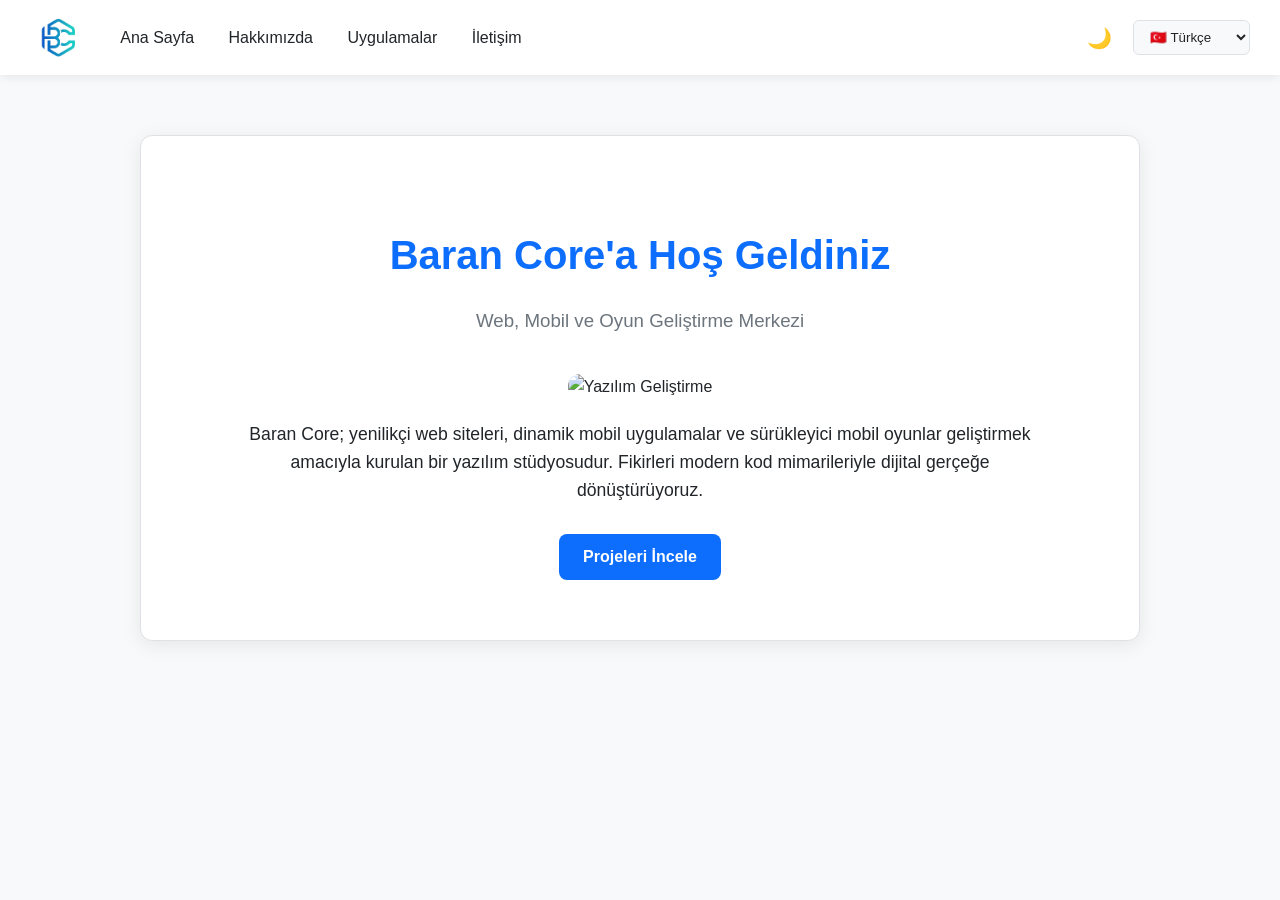
==== index.html @ 16b70297 "Add files via upload" ====
<!DOCTYPE html>
<html lang="tr">
<head>
    <meta charset="UTF-8">
    <meta name="viewport" content="width=device-width, initial-scale=1.0">
    <title>Baran Core</title>
    <link rel="stylesheet" href="style.css">
    <link rel="stylesheet" href="https://cdnjs.cloudflare.com/ajax/libs/font-awesome/6.4.0/css/all.min.css">
</head>
<body>

    <div id="loader">
        <img src="image_d8765c.png" alt="Baran Core Yükleniyor" class="loader-logo">
    </div>

    <nav>
        <div class="nav-sol">
            <a href="index.html">
                <img src="image_d8765c.png" alt="Baran Core Logo" class="nav-logo">
            </a>
            <div class="menu-linkleri">
                <a href="index.html" data-dil="ana_sayfa">Ana Sayfa</a>
                <a href="hakkimizda.html" data-dil="hakkimizda">Hakkımızda</a>
                <a href="uygulamalar.html" data-dil="uygulamalar">Uygulamalar</a>
                <a href="iletisim.html" data-dil="iletisim">İletişim</a>
            </div>
        </div>
        
        <div class="ayarlar">
            <button id="tema-butonu">🌙</button>
            <select id="dil-secici">
                <option value="tr">🇹🇷 Türkçe</option>
                <option value="en">🇬🇧 English</option>
                <option value="de">🇩🇪 Deutsch</option>
                <option value="ru">🇷🇺 Русский</option>
                <option value="zh">🇨🇳 中文</option>
            </select>
        </div>
    </nav>

    <div class="container">
        <div class="kart" style="text-align: center; padding: 60px 30px;">
            <h1 data-dil="baslik" style="font-size: 2.5em; margin-bottom: 10px; color: var(--mavi-vurgu);">Baran Core'a Hoş Geldiniz</h1>
            <h3 data-dil="alt_baslik" style="font-weight: 400; color: var(--metin-soluk);">Web, Mobil ve Oyun Geliştirme Merkezi</h3>
            
            <!-- GÖRSEL YAZILIM/MOBİL ODAKLI BİR FOTOĞRAFLA DEĞİŞTİRİLDİ -->
            <img src="https://images.unsplash.com/photo-1551288049-bebda4e38f71?auto=format&fit=crop&w=1000&q=80" alt="Yazılım Geliştirme" class="icerik-gorseli">
            
            <p data-dil="metin1" style="font-size: 1.1em; max-width: 800px; margin: 0 auto 30px;">
                Baran Core; yenilikçi web siteleri, dinamik mobil uygulamalar ve sürükleyici mobil oyunlar geliştirmek amacıyla kurulan bir yazılım stüdyosudur. Fikirleri modern kod mimarileriyle dijital gerçeğe dönüştürüyoruz.
            </p>
            <a href="uygulamalar.html" class="buton" data-dil="incele_buton">Projeleri İncele</a>
        </div>
    </div>

    <script src="script.js"></script>
</body>
</html>
---- style.css ----
/* Temel Renkler ve Değişkenler (Aydınlık Mod) */
:root {
    --arkaplan: #f8f9fa;
    --kutu-arkaplan: #ffffff;
    --metin: #212529;
    --metin-soluk: #6c757d;
    --mavi-vurgu: #0d6efd;
    --mavi-koyu: #0a58ca;
    --cerceve: #dee2e6;
    --golge: rgba(0, 0, 0, 0.08);
}

/* Karanlık Mod Renkleri */
body.dark-mode {
    --arkaplan: #121212;
    --kutu-arkaplan: #1e1e1e;
    --metin: #e9ecef;
    --metin-soluk: #adb5bd;
    --mavi-vurgu: #3d8bfd;
    --mavi-koyu: #6ea8fe;
    --cerceve: #343a40;
    --golge: rgba(0, 0, 0, 0.5);
}

/* Genel Ayarlar */
body {
    margin: 0;
    padding: 0;
    font-family: 'Segoe UI', Roboto, Helvetica, Arial, sans-serif;
    background-color: var(--arkaplan);
    color: var(--metin);
    transition: background-color 0.3s ease, color 0.3s ease;
    line-height: 1.6;
}

/* Üst Menü (Navbar) */
nav {
    background-color: var(--kutu-arkaplan);
    box-shadow: 0 2px 10px var(--golge);
    padding: 15px 30px;
    display: flex;
    justify-content: space-between;
    align-items: center;
    position: sticky;
    top: 0;
    z-index: 1000;
}

/* --- YENİ EKLENENLER: LOGO VE AÇILIŞ ANİMASYONU --- */
/* Menüdeki Sol Kısım (Logo ve Linkleri Yanyana Tutar) */
.nav-sol {
    display: flex;
    align-items: center;
    gap: 20px;
}

/* Menüdeki Logonun Boyutu */
.nav-logo {
    height: 45px;
    vertical-align: middle;
    transition: transform 0.3s ease;
}

.nav-logo:hover {
    transform: scale(1.05); /* Üzerine gelince hafif büyür */
}

/* Sayfa Açılış Animasyonu (Yükleme Ekranı) */
#loader {
    position: fixed;
    top: 0;
    left: 0;
    width: 100%;
    height: 100vh;
    background-color: var(--arkaplan);
    display: flex;
    justify-content: center;
    align-items: center;
    z-index: 9999; /* Her şeyin en üstünde görünür */
    transition: opacity 0.6s ease, visibility 0.6s ease;
}

/* Açılıştaki Logonun Nefes Alma Efekti */
.loader-logo {
    width: 150px;
    animation: nefes-al 1.5s infinite ease-in-out;
}

@keyframes nefes-al {
    0% { transform: scale(0.9); opacity: 0.7; }
    50% { transform: scale(1.1); opacity: 1; }
    100% { transform: scale(0.9); opacity: 0.7; }
}

.menu-linkleri a {
    text-decoration: none;
    color: var(--metin);
    margin: 0 15px;
    font-weight: 500;
    transition: color 0.2s ease;
    /* SAYFA GEÇİŞİ İÇİN DÜZENLEME */
    cursor: pointer;
}

.menu-linkleri a:hover {
    color: var(--mavi-vurgu);
}

/* Gece Modu ve Dil Seçici */
.ayarlar {
    display: flex;
    align-items: center;
    gap: 15px;
}

select {
    padding: 8px 12px;
    border-radius: 6px;
    border: 1px solid var(--cerceve);
    background-color: var(--arkaplan);
    color: var(--metin);
    cursor: pointer;
    font-family: inherit;
}

button#tema-butonu {
    background: none;
    border: none;
    font-size: 20px;
    cursor: pointer;
    color: var(--metin);
}

/* İçerik Konteyneri */
.container {
    max-width: 1000px;
    margin: 40px auto;
    padding: 20px;
}

/* Modern Kart Yapısı */
.kart {
    background-color: var(--kutu-arkaplan);
    border-radius: 12px;
    padding: 30px;
    box-shadow: 0 4px 20px var(--golge);
    margin-bottom: 30px;
    border: 1px solid var(--cerceve);
}

/* Butonlar */
.buton {
    display: inline-block;
    background-color: var(--mavi-vurgu);
    color: #fff !important;
    padding: 10px 24px;
    border-radius: 8px;
    text-decoration: none;
    font-weight: bold;
    transition: background-color 0.2s ease, transform 0.1s ease;
}

.buton:hover {
    background-color: var(--mavi-koyu);
    transform: translateY(-2px);
}

/* Uygulamalar Izgarası */
.uygulama-grid {
    display: flex;
    flex-wrap: wrap;
    gap: 20px;
}

.uygulama-karti {
    flex: 1 1 300px;
    background-color: var(--kutu-arkaplan);
    border-radius: 12px;
    overflow: hidden;
    box-shadow: 0 4px 15px var(--golge);
    border: 1px solid var(--cerceve);
    transition: transform 0.2s ease;
}

.uygulama-karti:hover {
    transform: translateY(-5px);
}

.uygulama-gorsel {
    width: 100%;
    height: 180px;
    object-fit: cover;
}

.uygulama-icerik {
    padding: 20px;
}

.uygulama-icerik h3 { margin-top: 0; }
.uygulama-icerik p { color: var(--metin-soluk); font-size: 14px; }

/* Resimler */
.icerik-gorseli {
    width: 100%;
    border-radius: 12px;
    margin: 20px 0;
}
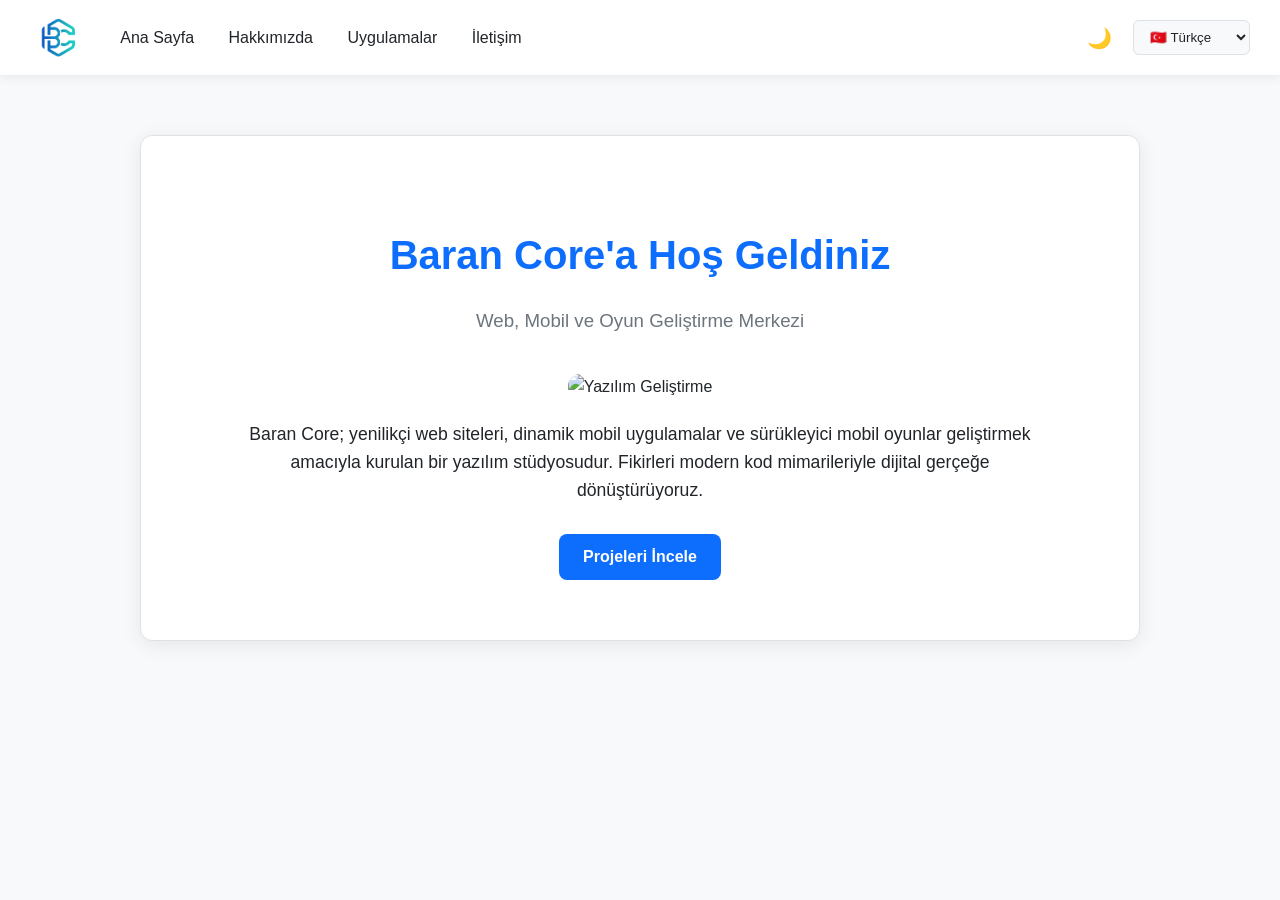
==== commit 441d352c: "Add files via upload" ====
--- a/index.html
+++ b/index.html
@@ -14,20 +14,22 @@
     </div>
 
     <nav>
-        <div class="nav-sol">
-            <a href="index.html">
-                <img src="image_d8765c.png" alt="Baran Core Logo" class="nav-logo">
-            </a>
-            <div class="menu-linkleri">
-                <a href="index.html" data-dil="ana_sayfa">Ana Sayfa</a>
-                <a href="hakkimizda.html" data-dil="hakkimizda">Hakkımızda</a>
-                <a href="uygulamalar.html" data-dil="uygulamalar">Uygulamalar</a>
-                <a href="iletisim.html" data-dil="iletisim">İletişim</a>
-            </div>
+    <div class="nav-sol">
+        <a href="index.html">
+            <img src="image_d8765c.png" alt="Logo" class="nav-logo">
+        </a>
+        <!-- Hamburger Butonu -->
+        <button class="hamburger" id="hamburger-btn">☰</button>
+        
+        <div class="menu-linkleri" id="mobil-menu">
+            <a href="index.html" data-dil="ana_sayfa">Ana Sayfa</a>
+            <a href="hakkimizda.html" data-dil="hakkimizda">Hakkımızda</a>
+            <a href="uygulamalar.html" data-dil="uygulamalar">Uygulamalar</a>
+            <a href="iletisim.html" data-dil="iletisim">İletişim</a>
         </div>
-        
-        <div class="ayarlar">
-            <button id="tema-butonu">🌙</button>
+    </div>
+    <div class="ayarlar">
+        <button id="tema-butonu">🌙</button>
             <select id="dil-secici">
                 <option value="tr">🇹🇷 Türkçe</option>
                 <option value="en">🇬🇧 English</option>
@@ -35,7 +37,7 @@
                 <option value="ru">🇷🇺 Русский</option>
                 <option value="zh">🇨🇳 中文</option>
             </select>
-        </div>
+    </div>
     </nav>
 
     <div class="container">
--- a/style.css
+++ b/style.css
@@ -204,4 +204,32 @@
     width: 100%;
     border-radius: 12px;
     margin: 20px 0;
+}
+/* Mobil İçin Hamburger Menü */
+.hamburger {
+    display: none;
+    font-size: 24px;
+    cursor: pointer;
+    background: none;
+    border: none;
+    color: var(--metin);
+}
+
+@media (max-width: 768px) {
+    .hamburger { display: block; }
+    
+    .menu-linkleri {
+        display: none; /* Varsayılan olarak kapalı */
+        flex-direction: column;
+        position: absolute;
+        top: 70px;
+        left: 0;
+        width: 100%;
+        background-color: var(--kutu-arkaplan);
+        padding: 20px 0;
+        box-shadow: 0 5px 10px var(--golge);
+    }
+    
+    .menu-linkleri.active { display: flex; }
+    .menu-linkleri a { margin: 15px 0; }
 }
